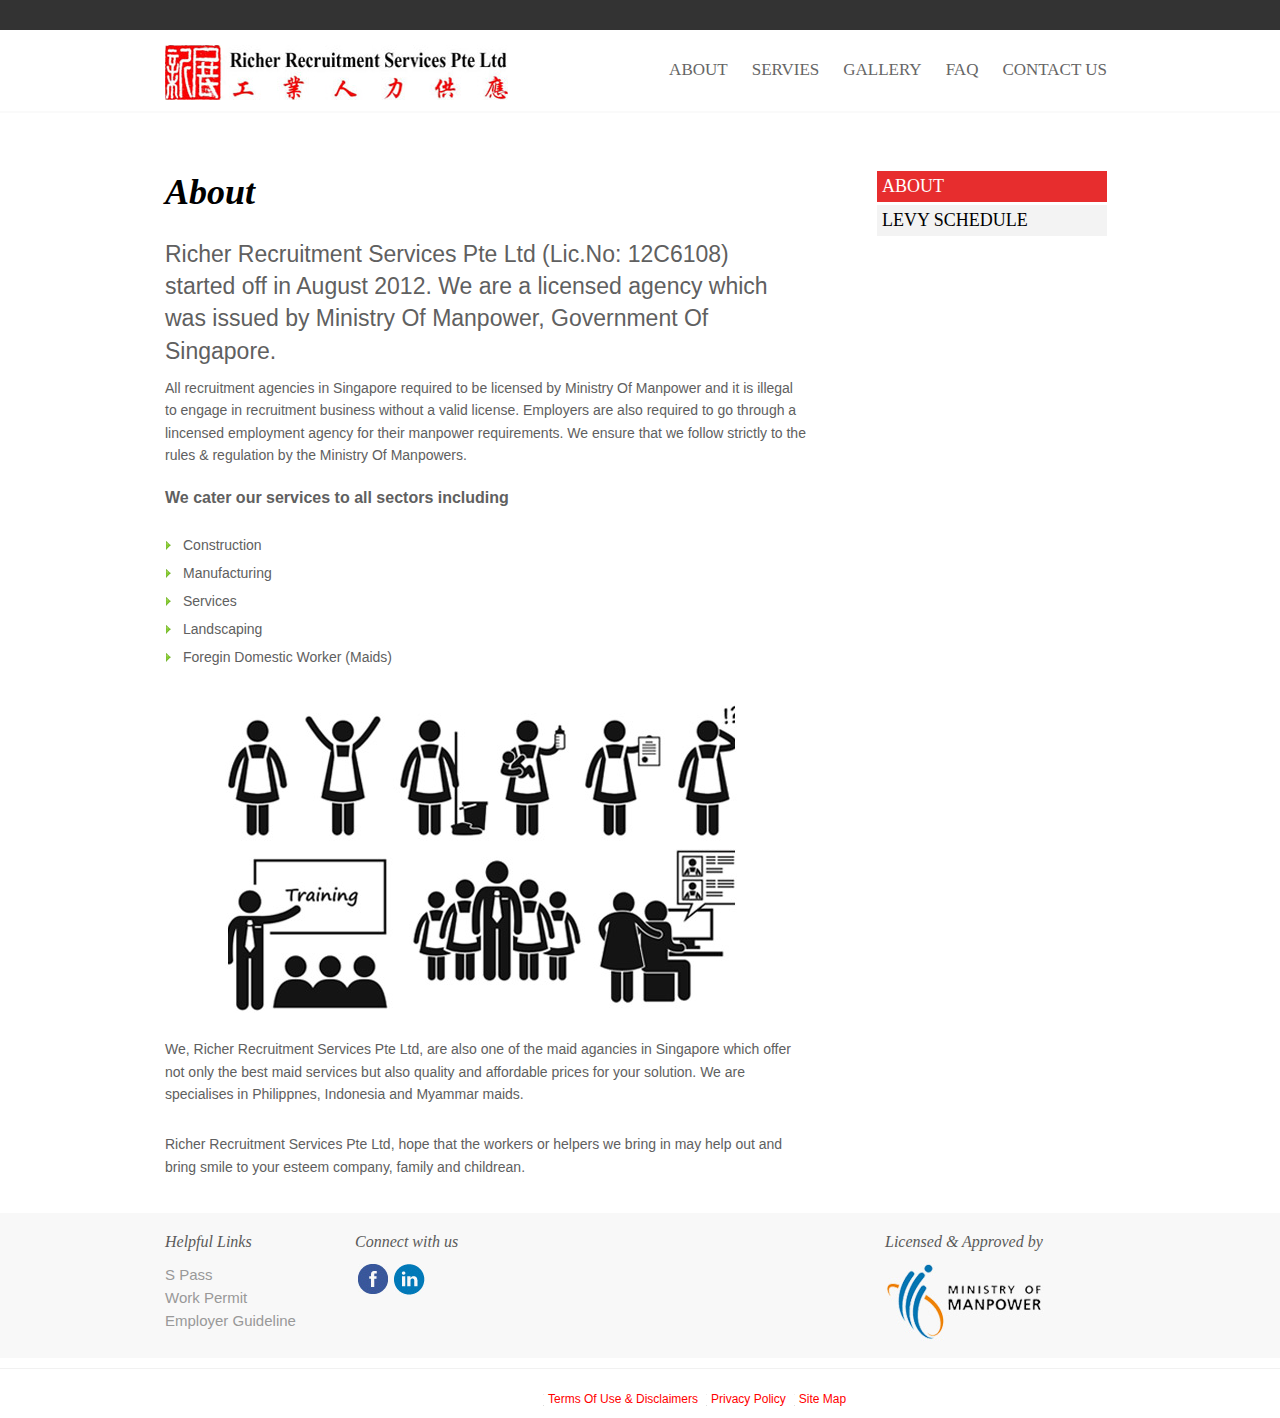
==== about.html @ 59a2c26e "new html" ====
<!DOCTYPE html>
<html>
	<head>
		<title>RR</title>
		<link rel="stylesheet" type="text/css" href="css/style.css">
        <script type="text/javascript">
        	var addition = document.getElementsById("highlight");
			addition.classList.add('highlight');
        </script>
	</head>
	<body>
		<header>
			<div class="header-container">
				<div class="top-bar">
				</div>
				<div class="header-wrap">
                	<div class="header-inner">
					<div class="logo-area">
						<img src="images/logo-header.jpg">
					</div>
					<div class="menu-area">
						<nav>
							<ul>
								<li><a href="#">about</a></li>
								<li><a href="#">servies</a></li>
								<li><a href="#">gallery</a></li>
								<li><a href="#">faq</a></li>
								<li><a href="#">contact us</a></li>
							</ul>
						</nav>
					</div>
                    </div>
				</div>
			</div>
		</header>
		<div class="container">
        <div class="container-wrap">
        	<div class="content-area">
            	<div class="about">
                	<i>About</i>
                </div>
                <div class="first-para">
                	<p id="intro">Richer Recruitment Services Pte Ltd (Lic.No: 12C6108)<br />
                     started off in August 2012. We are a licensed agency
                     which<br /> was issued by Ministry Of Manpower, Government Of<br />
                     Singapore.</p> 
                </div>
				<div class="second-para">
                	<p>All recruitment agencies in Singapore required to be licensed by Ministry Of Manpower and it is
                    	illegal <br/> to engage  in recruitment business without a valid license. Employers are also required to go
                        through a <br /> lincensed employment agency for their manpower requirements. We ensure that we
                        follow strictly to the <br /> rules & regulation by the Ministry Of Manpowers.
                    </p>
                </div>
                <div class="sectors">
                	<div class="head-sectors">
                    	We cater our services to all sectors including
                    </div>
                    <div class="sectors-list">
                    	<ul>
                        	<li><a href="#">Construction</a></li>
                            <li><a href="#">Manufacturing</a></li>
                            <li><a href="#">Services</a></li>
                            <li><a href="#">Landscaping</a></li>
                            <li><a href="#">Foregin Domestic Worker (Maids)</a></li>
                        </ul>
                    </div>
                </div>
                <div class="pointers">
                	<img src="images/pointers.jpg" />
                </div>
                <div class="third-para">
                	<p>
                    	We, Richer Recruitment Services Pte Ltd, are also one of the maid agancies in Singapore which
                        offer<br /> not only the best maid services but also quality and affordable prices for your solution. We are<br />
                        specialises in Philippnes, Indonesia and Myammar maids. 
                    </p>
                </div>
                <div class="fourth-para">
                	<p>
                    	Richer Recruitment Services Pte Ltd, hope that the workers or helpers we bring in may help out and<br />
                        bring smile to your esteem company, family and childrean.
                    </p>
                </div>
            </div>
            <div class="right-side-area">
            	<div class="nav-side-bar">
                	<ul>
                    	<li id="highlight"><a href="#" id="highlight">about</a></li>
                        <li><a href="#">levy schedule</a></li>
                    </ul>
                </div>
            </div>
        </div>
		</div>
		<footer>
			<div class="footer-wrap">
				<div class="footer-wrap-inner">
				<div class="links">
					<div class="head">
						Helpful Links
					</div>
					<div class="list">
						<ul>
							<li><a href="#">s pass</a></li>
							<li><a href="#">work permit</a></li>
							<li><a href="#">employer guideline</a></li>
						</ul>
					</div>
				</div>
				<div class="connect-link">
					<div class="head">
							Connect with us
					</div>
					<div class="social-links">
						<div class="fb">
							<a href="#"><img src="images/fb-link.png" /></a>
						</div>
						<div class="linked-in">
							<a href="#"><img src="images/in-link.png" /></a>
						</div>
					</div>
				</div>
				<div class="licensed">
					<div class="head">
						Licensed & Approved by
					</div>
					<div class="footer-logo">
						<img src="images/logo-footer.png" />
					</div>
				</div>
				</div>
			</div>
			<div class="line">
			</div>
            <div class="footer-nav">
				<div class="footer-nav-wrap">
					<div class="copy-right">
						&copy; 2015 Richer Recruitment Services &nbsp; Pte Ltd. All rights reserved
					</div>
                                    
					<div class="footer-menu">
						<ul>
							<li><img src="images/border.jpg" /><a href="#">terms of use & disclaimers</a></li>
							<li><img src="images/border.jpg" /><a href="#">privacy policy</a></li>
							<li><img src="images/border.jpg" /><a href="#">site map</a></li>
						</ul>
					</div>
					<div class="development-ref">
						Website designed and developed by Maxias.net 
					</div>
				</div>
			</div>
		</footer>
	</body>
</html>
---- css/style.css ----
body{
	margin: 0 auto;
	padding: 0;
}
header{
	margin: 0;
	padding: 0;
	width: 100%;
}
.header-container{
	width: 100%;
	margin: 0;
	padding: 0;
	border-bottom:2px solid #fafafa;
}
.top-bar{
	width: 100%;
	background: #333333;
	height: 30px;
}
.header-wrap{
	width: 985px;
	margin: 0 auto;
	padding: 0;	
	height: 81px;
}
.header-inner{
	width:950px;
	margin:0 auto;
	padding:0;
	height:100%;
}
.logo-area{
	float: left;
	width: 347px;
	padding: 0;
	margin:15px 0px 0px 0px;
}
.menu-area{
	float: right;
	width: 485px;	
	margin: 0;
	padding: 30px 0px 0px 0px;
	height: 55px;
	overflow: hidden;
	text-align:left;
	height: 100%;
}
nav{
	float: right;
}
nav ul{
	list-style: none;
	margin: 0;
	padding: 0;
	overflow: hidden;
	text-align:right;
}
nav ul li {
	display: inline;
	padding:0px 8px 0px 12px;
	margin: 0;
	overflow: hidden;
}
nav ul li a{
	font-family: "Georgia";
    font-size: 17px;
    text-decoration: none;
    text-transform: uppercase;
    overflow: hidden;
    color: #666666;
}
nav ul li a:hover{
	color: #e72d2e;;
}
.container{
	width: 100%;
	margin: 0;
	padding: 0;
}
.slider-container{
	width: 100%;
	padding: 0;
	margin: 0;
}
.slider img{
	width: 100%;
	height: 456px;
}
.services{
	margin: 0 auto;
	width: 985px;
	height: 650px;
	padding:20px 0px 0px 0px;
	margin-top:-75px;
	background: #FFF;
	position: relative;
}
.services-wrap{
	width: 102%;
	height: 100%;
	margin: 0 auto;
	padding: 0;
	//border:1px solid;
}
.service{
	width: 300px;
	height: 270px;
	margin: 5px 0px 25px 20px;
	border-bottom:2px solid #666666;
	float: left;
}
.service-name{
	width: 100%;
	padding-bottom: 20px;
	text-transform: uppercase;
	font-size: 18px;
	color: #666666;
	font-weight: bold;
	font-family: "Georgia";
}
.service-text{
	padding:10px 0px 0px 0px; 
	font-size: 18px;
	color: #666666;
	width: 80%;
}
.service-text-normal{
	padding-bottom: 15px;
	font-family: Arial;
	color: #aeaeae; font-size:18px;
}
.know-more{
	padding:0px 0px 10px 0px;
	text-transform: uppercase;
	font-family:" Rockwell";
	font-size: 15px;
}
.know-more a{
	text-decoration: none;
	color: #000;
	padding: 3px; font-size:14px;
}
.brac{
	color: red;
}
footer{
	width: 100%;
	margin: 0;
	padding: 0;
	clear: both;
}
.footer-wrap{
	width: 100%;
	background: #f8f8f8; float:left; height:145px;
}
.footer-wrap-inner{
	width: 970px;
	margin:0px auto
	
}
.links{
	float: left;
	width: 180px;
	height: 80%;
	margin: 0px;
	padding: 20px 0px 0px 10px;
	//border: 1px solid;
	margin-left: 0px;
}
.connect-link{
	float: left;
	width: 200px;
	height: 80%;
	margin: 0px;
	padding: 20px 0px 0px 10px;
	//border: 1px solid;
	margin-left: 0px;
}
.head{
	font-size: 16px;
	padding-bottom: 10px;
	font-family: Georgia;
	font-style: italic; color:#5a5a5a
}
.list{
	margin: 0;
	padding: 0;
}
.list ul {
	margin: 0;
	padding: 0;
	list-style: none;
	//border: 1px solid;
}
.list ul li{
	margin:0;
	padding: 5px 0px 0px 0px;
}
.list ul li a{
	text-decoration: none;
	color: #999999;
	text-transform: capitalize;
	font-size: 15px;
	font-family: Arial;
}
.social-links{
	//border: 1px solid;
	height: 40%;
}
.fb{
	float: left;
	//border: 1px solid;
	padding: 3px;
}
.linked-in{
	float: left;
	padding: 3px;
}
.licensed{
	float: right;
	width: 240px;
	height: 80%;
	margin: 0px;
	padding: 20px 0px 0px 0px;
	//border: 1px solid;
}
.line{
	clear: both;
	width: 100%;
	margin:10px 0px 10px 0px;
	padding: 0px;
	background: #f1f1f1; height:1px; float:left
}
.footer-nav{
	width: 100%;
	margin: 0;
	padding: 0;
	background: #bebcbd;
	height: 40px;
	//overflow: hidden;
}
.footer-nav-wrap{
	width: 970px;
	margin: 0 auto;
	padding: 0;
	//overflow: hidden;
	height: 100%;
}
.copy-right{
	float: left;
	margin: 0px;
	width: 40%;
	padding: 12px 0px 10px 0px;
	color: #fff;
	font-size:12px;
	font-family: Arial;
	overflow: hidden;
}
.footer-menu{
	float: left;
	width: 35%;
	margin: 0;
	padding: 10px 0px 10px 0px;
	text-align:left;
}
.footer-menu ul{
	list-style: none;
	margin: 0px;
	padding: 0px;
}
.footer-menu ul li { 
	display: inline;
	margin:0px;
	padding:0px;
}
.footer-menu ul li img{
	vertical-align: middle;
}
.footer-menu ul li a{
	text-decoration: none;
	color: red;
	padding: 0px 4px 0px 4px;
	font-size:12px;
	text-transform: capitalize;
	overflow: hidden; font-family:Arial;
}
.development-ref{
	float:right;
	margin: 0;
	width:25%;
	padding: 14px 0px 10px 0px;
	color: #fff;
	font-size:12px;
	font-family: "Rockwell";
	overflow: hidden;
}
.container-wrap{
	width:950px;
	margin:0 auto;
	padding:0;
	//border:1px solid;
}

.content-area{
	width:70%;
	padding:0;
	margin:0;
	float:left;
	margin-right:30px;
	//border:1px solid;
}
.right-side-area{
	width:26%;
	padding:0;
	margin:0;
	//border:1px solid;
	float:left;
}
.nav-side-bar{
	margin:30px 0px 10px 0px;
	width:230px;
	height:300px;
	float:right;
}
.nav-side-bar ul{
	list-style:none;
	margin:0;
	padding:0;
}
.nav-side-bar ul li{
	margin:0;
	padding:5px 5px 5px 5px;
	background:#f3f3f3;
	margin-bottom:3px;
}
.nav-side-bar ul li a{
	text-decoration:none;
	text-transform:uppercase;
	font-family:Georgia;
	font-size:18px;
	color:#000;
}
.nav-side-bar ul li:hover {
	background:#e72d2e;
	
}
.nav-side-bar ul li:hover a{
	color:#fff;
}
#highlight{
	background:#e72d2e;
}
#highlight{
	color:#fff;
}
.content-area p{
	display:inline;
	font-size:14px;
	color:#606060;
	font-family:Arial;
	//border:1px solid;
	line-height:1.6;
}
.about{
	width:100%;
	margin:30px 0px 10px 0px;
	padding:0px;
	font-size:36px;
	font-weight:bold;
	font-family:Georgia;
}
.first-para{
	width:100%;
	margin:25px 0px 10px 0px;
	padding:0px;
	font-family:Arial;
}
#intro{
	font-size:23px;
	font-family:Arial;
	color:#606060;
	line-height:1.4;
}
.second-para{
	width:100%;
	padding:0;
	margin:0;
	font-family:Arial;
	//border:1px solid;
}
.sectors{
	width:100%;
	margin:0;
	padding:0;
}
.head-sectors{
	margin:23px 0px 0px 0px;
	padding:0;
	font-family:Arial;
	font-weight:bold;
	//border:1px solid;
	color:#606060;
}
.sectors-list{
	width:50%;
	margin:0;
	padding:13px;
}
.sectors-list ul{
	list-style-image:url(../images/control_left_2.png);
	margin::0;
	padding:0;
	//border:1px solid;
}
.sectors-list ul li{
	margin:0;
	padding:0px 0px 10px 5px;
} 
.sectors-list ul li a{
	text-decoration:none;
	color:#606060;
	font-size:14px;
	font-family:Arial;
}
.pointers{
	width:514px;
	height:308px;
	margin-left:60px;
}
.pointers img{
	width:100%;
	height:100%;
	margin:0;
	padding:0;
}
.third-para{
	margin:25px 0px 28px 0px;
}
.fourth-para{
	margin:0px 0px 35px 0px;
}
.content-area-pf{
	width: 100%;
	margin: 0;
	padding: 0;
}
.content-area-wrap{
	width: 960px;
	margin:0 auto;
	//border: 1px solid;
}
.gallery{
	margin-top: 58px;
	font-size: 28px;
	font-family: Georgia;
	font-weight: bold;
}
.tabs-area{
	margin-top:25px;
	padding:0px;
	width:100%;
}
.pf-services{
	width:225px;
	height:220px;
	margin:0px 15px 25px 0px;
	padding:0px;
	float:left;
}
.pf-imgs{
	display:block;
	margin:0;
	padding:0;
}
.pf-imgs-text{
	text-align:center;
}
.pf-imgs-text a{
	text-decoration:none;
	color:#253875;
	font-family:Rockwell;
	font-size:18px;
	text-transform:uppercase;
}
.pf-imgs-text a:hover{
	color:#ccb592;
}
.pagination {
    text-align: center;
    margin: 10px 0px 50px 0px;
}
.pagination a, .pagination strong {
    background: #fff;
    display: inline-block;
    margin-right: 3px;
    padding: 4px 12px;
    text-decoration: none;
	line-height: 1.5em;
	border:1px solid #dedede;
	color:#000;
}
.pagination a:hover {
    background-color: #333333;
	border:1px solid #333;
    color: #fff;
}
.pagination a:active {
	background: rgba(190, 190, 190, 0.75);
}
.pagination strong {
    color: #fff;
    background-color: #333333;
}
.arrow-img{
	padding:0px; 
    margin:0px;
    border:0;
}
.arrow-img:hover{
	border:0;
}
footer{
	width: 100%;
	margin: 0;
	padding: 0;
	clear: both;
}
.footer-wrap-pf{
	width: 100%;
	margin: 0;
	padding: 0;
	background: #f8f8f8;
}
.footer-wrap-inner-pf{
	width: 950px;
	height: 210px;
	margin: 0 auto;
	padding: 0;
	//border: 1px solid;
}
.links-pf{
	float: left;
	width: 23%;
	height: 80%;
	margin: 0px;
	margin-right: 15px;
	line-height: 1.5;
	padding: 25px 0px 0px 0px;
	//border: 1px solid;
	margin-left: 0px;
	color: #999999;
	font-family: Rockwell;
}
.head-pf{
	//border: 1px solid;
	font-size: 18px;
	padding-bottom: 15px;
	font-family: Georgia;
	color: #000;
}
.without-head-pf{
	float: left;
	width: 23%;
	height: 65%;
	margin: 0px;
	line-height: 1.5;
	padding: 65px 0px 0px 0px;
	//border: 1px solid;
	margin-left: 0px;
	font-family: Rockwell;
	color: #999999;
	margin-right: 15px;
}
.connect-link-pf{
	float: left;
	width: 23%;
	height: 80%;
	margin: 0px;
	padding: 25px 0px 0px 0px;
	//border: 1px solid;
	margin-left: 0px;
	margin-right: 15px;
}
.list-pf{
	margin: 0;
	padding: 0;
}
.list-pf ul {
	margin: 0;
	padding: 0;
	list-style: none;
	//border: 1px solid;
}
.list-pf ul li{
	margin:0;
	padding: 12px 0px 0px 0px;
}
.list-pf ul li a{
	text-decoration: none;
	color: #666666;
	text-transform: capitalize;
	font-size: 18px;
}
.social-links-pf{
	//border: 1px solid;
	height: 40%;
}
.fb{
	float: left;
	//border: 1px solid;
	padding: 3px;
}
.linked-in{
	float: left;
	padding: 3px;
}
.member-pf{
	float: left;
	width: 23%;
	height: 80%;
	margin: 0px;
	padding: 25px 0px 0px 10px;
	margin-left: 0px;
}
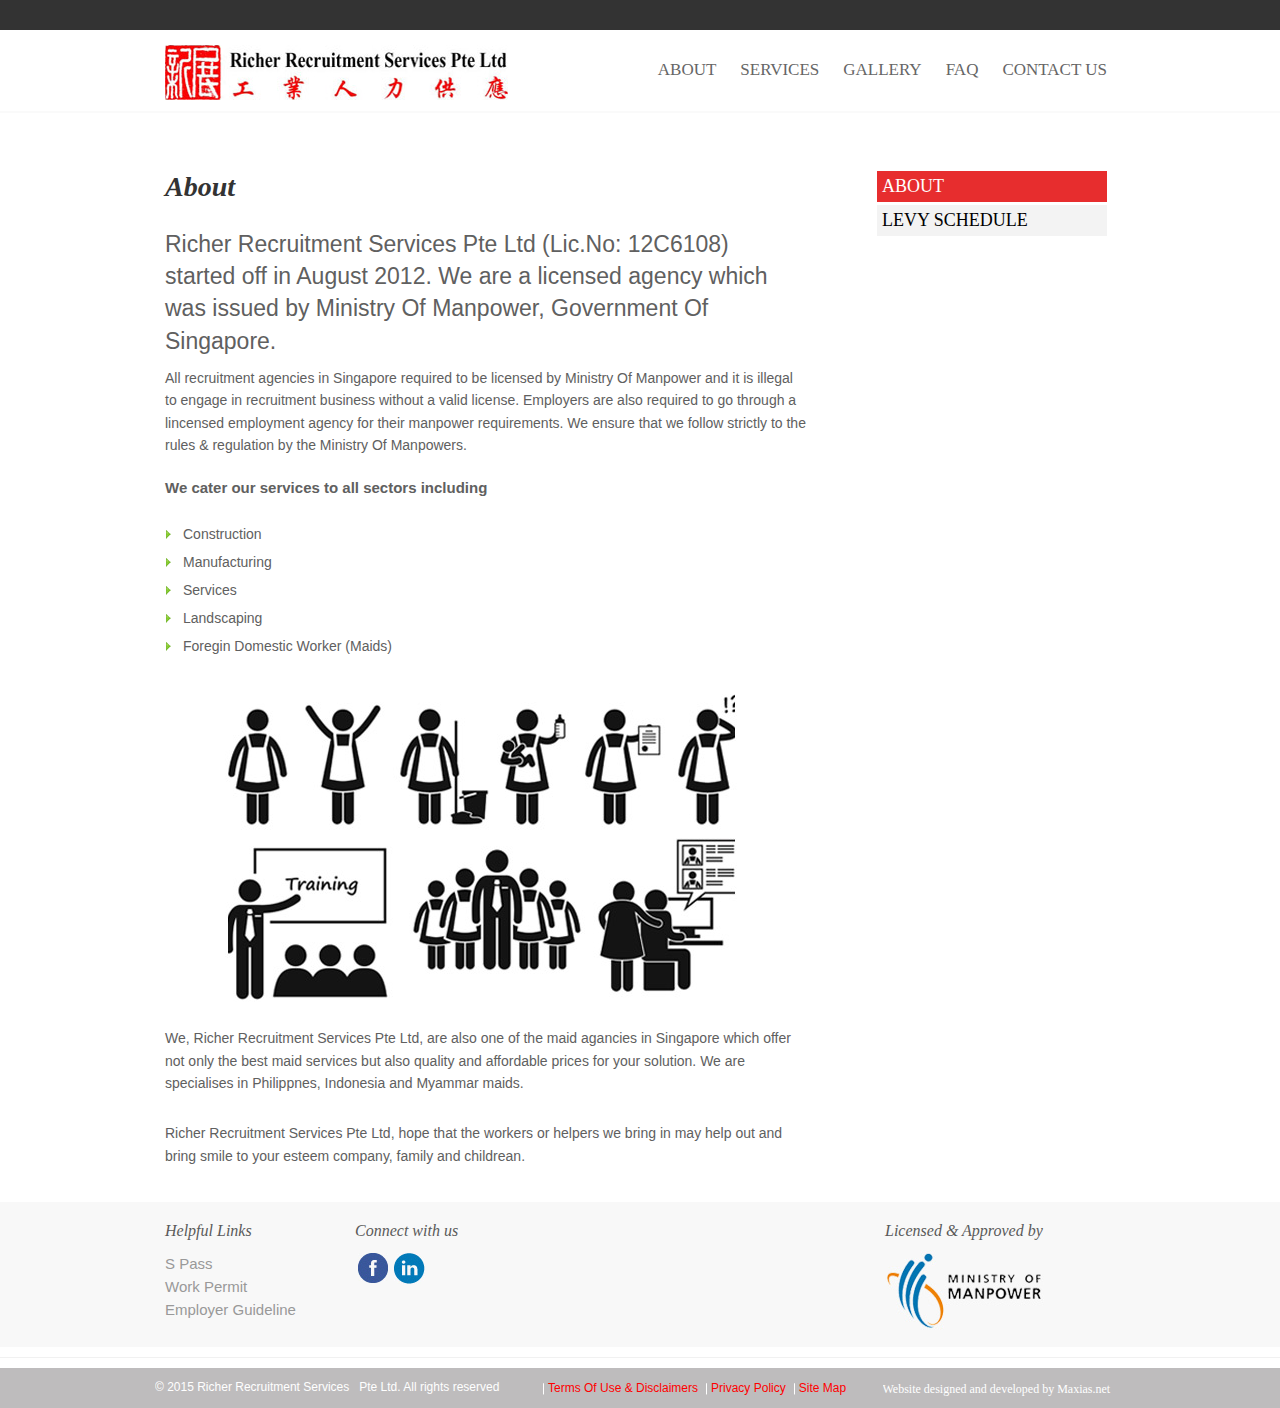
==== commit 0610d08b: "changes as per PDF" ====
--- a/about.html
+++ b/about.html
@@ -22,7 +22,7 @@
 						<nav>
 							<ul>
 								<li><a href="#">about</a></li>
-								<li><a href="#">servies</a></li>
+								<li><a href="#">services</a></li>
 								<li><a href="#">gallery</a></li>
 								<li><a href="#">faq</a></li>
 								<li><a href="#">contact us</a></li>
@@ -131,9 +131,10 @@
 				</div>
 				</div>
 			</div>
-			<div class="line">
-			</div>
-            <div class="footer-nav">
+			 <div style="clear:both"></div>
+			<div class="line"></div>
+			 <div style="clear:both"></div>
+			<div class="footer-nav">
 				<div class="footer-nav-wrap">
 					<div class="copy-right">
 						&copy; 2015 Richer Recruitment Services &nbsp; Pte Ltd. All rights reserved
--- a/css/style.css
+++ b/css/style.css
@@ -128,7 +128,7 @@
 .service-text-normal{
 	padding-bottom: 15px;
 	font-family: Arial;
-	color: #aeaeae; font-size:18px;
+	color: #919191; font-size:18px;
 }
 .know-more{
 	padding:0px 0px 10px 0px;
@@ -366,9 +366,9 @@
 	width:100%;
 	margin:30px 0px 10px 0px;
 	padding:0px;
-	font-size:36px;
+	font-size:28px;
 	font-weight:bold;
-	font-family:Georgia;
+	font-family:Georgia; color:#333333
 }
 .first-para{
 	width:100%;
@@ -399,8 +399,7 @@
 	padding:0;
 	font-family:Arial;
 	font-weight:bold;
-	//border:1px solid;
-	color:#606060;
+	color:#606060; font-size:15px;
 }
 .sectors-list{
 	width:50%;
@@ -623,5 +622,7 @@
 	padding: 25px 0px 0px 10px;
 	margin-left: 0px;
 }
+.more-about{ background:url(../images/more-about.jpg) no-repeat; width:210px ; height:47px; margin-top:20px !important; float:left}
+.more-container{ margin:0px auto; width:900px; position:relative; z-index:99999}
 
 
